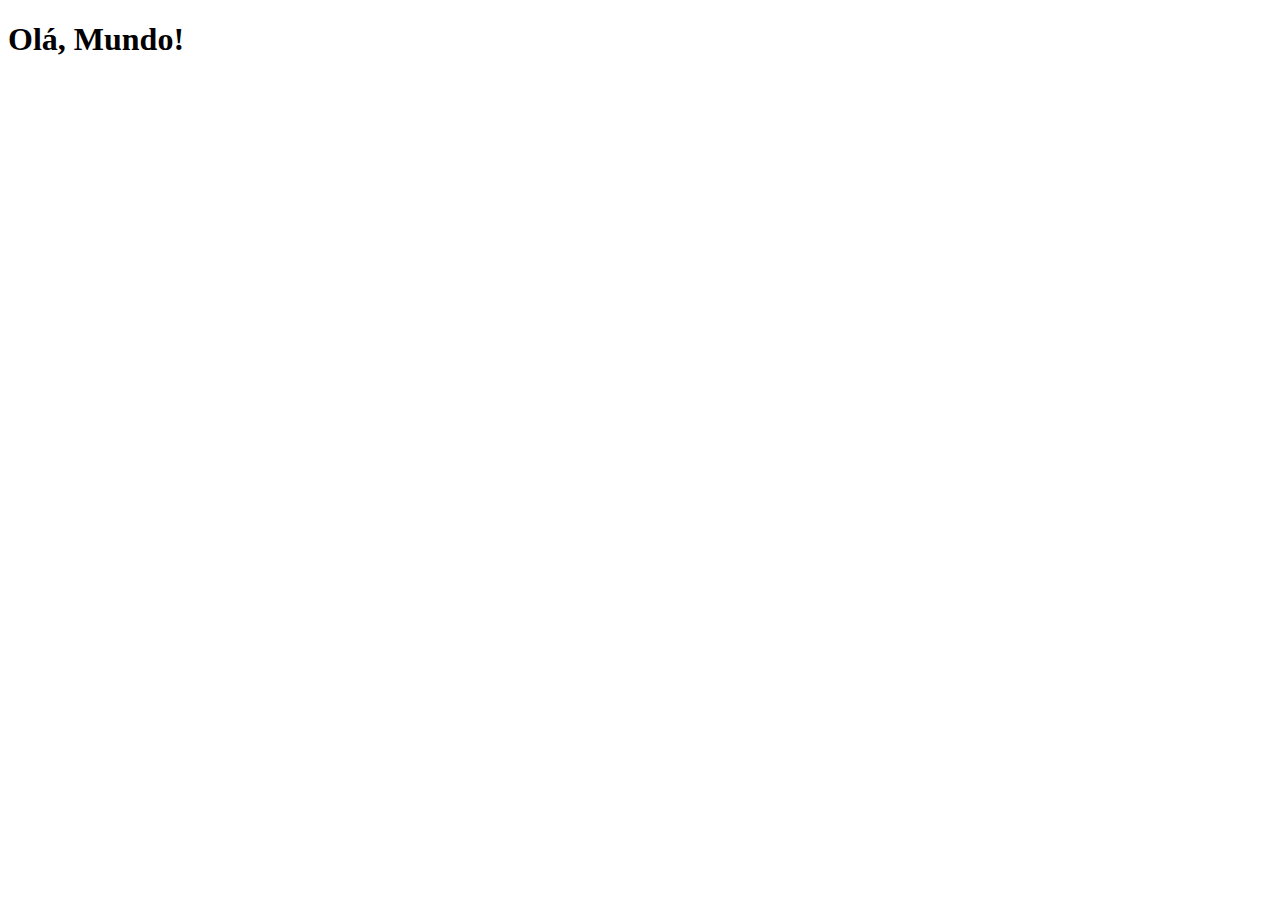
==== index.html @ b517efee "criei a página principal" ====
<!DOCTYPE html>
<html lang="pt-br">
<head>
    <meta charset="UTF-8">
    <meta http-equiv="X-UA-Compatible" content="IE=edge">
    <meta name="viewport" content="width=device-width, initial-scale=1.0">
    <title>Projeto de Redes Sociais</title>
    <link rel="shortcut icon" href="favicon.ico" type="image/x-icon">
</head>
<body>
    <h1>Olá, Mundo!</h1>
</body>
</html>
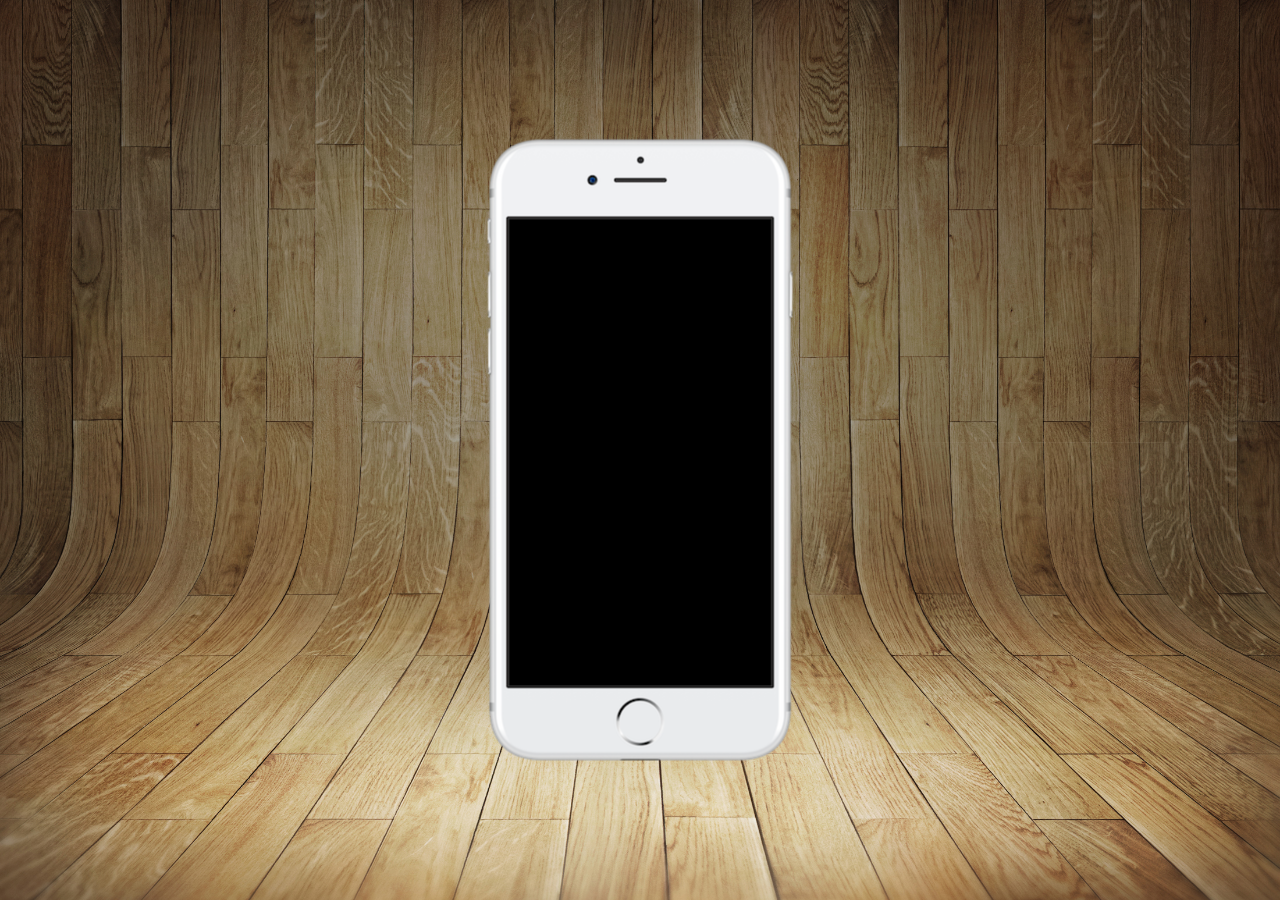
==== commit b8f61a78: "att projeto-social2" ====
--- a/index.html
+++ b/index.html
@@ -6,8 +6,16 @@
     <meta name="viewport" content="width=device-width, initial-scale=1.0">
     <title>Projeto de Redes Sociais</title>
     <link rel="shortcut icon" href="favicon.ico" type="image/x-icon">
+    <link rel="stylesheet" href="estilos/style.css">
 </head>
 <body>
-    <h1>Olá, Mundo!</h1>
+    <main>
+        <section id="telefone">
+            
+        </section>
+        <section id="redes-sociais">
+
+        </section>
+    </main>
 </body>
 </html>--- a/estilos/style.css
+++ b/estilos/style.css
@@ -0,0 +1,35 @@
+@charset "UTF-8";
+
+*{
+    margin: 0px;
+    padding: 0px;
+    font-family: Arial, Helvetica, sans-serif;
+}
+
+html, body {
+    height: 100vh;
+    width: 100vw;
+    background-color: black;
+}
+
+body {
+    background: url('../imagens/fundo-madeira.jpg') no-repeat top center;
+    background-size: cover;
+    background-attachment: fixed;
+}
+
+main {
+    height: 100vh;
+    position: relative;
+}
+
+section#telefone {
+    position: absolute;
+    top: 50%;
+    left: 50%;
+    transform: translate(-50%, -50%);
+
+    height: 627px;
+    width: 311px;
+    background: url('../imagens/frame-iphone.png') no-repeat;
+}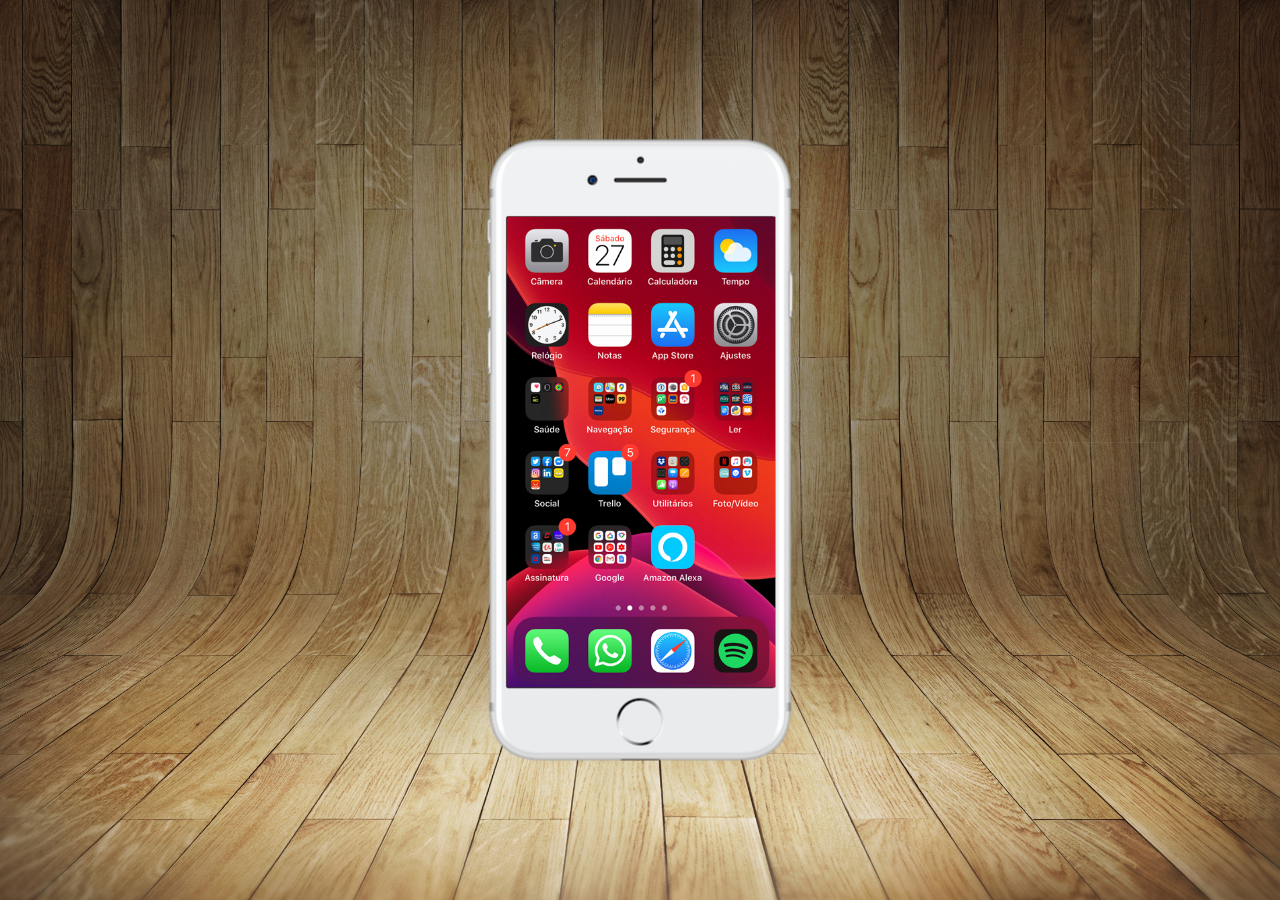
==== commit 5b5ba17a: "criei a tela home" ====
--- a/index.html
+++ b/index.html
@@ -11,7 +11,7 @@
 <body>
     <main>
         <section id="telefone">
-            
+            <iframe src="home.html" name="tela" id="tela" frameborder="0"></iframe>
         </section>
         <section id="redes-sociais">
 
--- a/estilos/style.css
+++ b/estilos/style.css
@@ -32,4 +32,12 @@
     height: 627px;
     width: 311px;
     background: url('../imagens/frame-iphone.png') no-repeat;
+}
+
+iframe#tela {
+    position: relative;
+    top: 80px;
+    left: 22px;
+    width: 269px;
+    height: 471px;
 }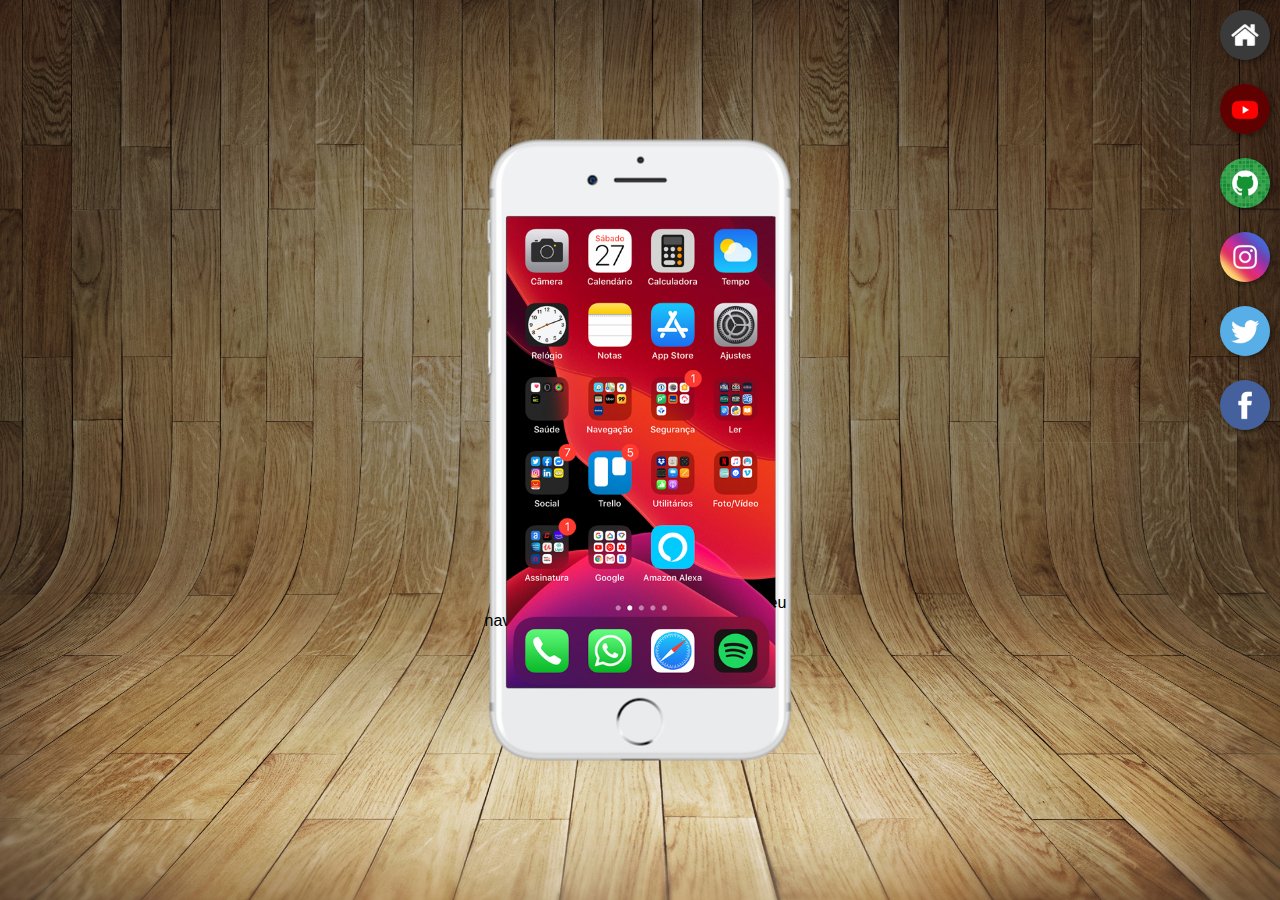
==== commit 21e1452e: "criei botões na lateral" ====
--- a/index.html
+++ b/index.html
@@ -12,9 +12,15 @@
     <main>
         <section id="telefone">
             <iframe src="home.html" name="tela" id="tela" frameborder="0"></iframe>
+            Seu navegador não é compatível com isso.
         </section>
         <section id="redes-sociais">
-
+            <a href="#" target="tela"><img src="imagens/logo-home.jpg" alt="Home"></a><br>
+            <a href="#" target="tela"><img src="imagens/logo-youtube.jpg" alt="Youtube"></a><br>
+            <a href="#" target="tela"><img src="imagens/logo-github.jpg" alt="GuitHub"></a><br>
+            <a href="#" target="tela"><img src="imagens/logo-instagram.jpg" alt="instagram"></a><br>
+            <a href="#" target="tela"><img src="imagens/logo-twitter.jpg" alt="Twitter"></a><br>
+            <a href="#" target="tela"><img src="imagens/logo-facebook.jpg" alt="Facebook"></a>
         </section>
     </main>
 </body>
--- a/estilos/style.css
+++ b/estilos/style.css
@@ -40,4 +40,23 @@
     left: 22px;
     width: 269px;
     height: 471px;
+}
+
+section#redes-sociais {
+    text-align: right;
+}
+
+section#redes-sociais img {
+    width: 50px;
+    margin: 10px;
+    border-radius: 50%;
+    box-shadow: 2px 2px 5px rgba(0, 0, 0, 0.411);
+    box-sizing: border-box;
+}
+
+section#redes-sociais img:hover {
+    border: 2px solid rgba(255, 255, 255, 0.638);
+    transform: translate(-3px, -3px);
+    box-shadow: 5px 5px 10px rgba(0, 0, 0, 0.623);
+    transition: transform .3s;
 }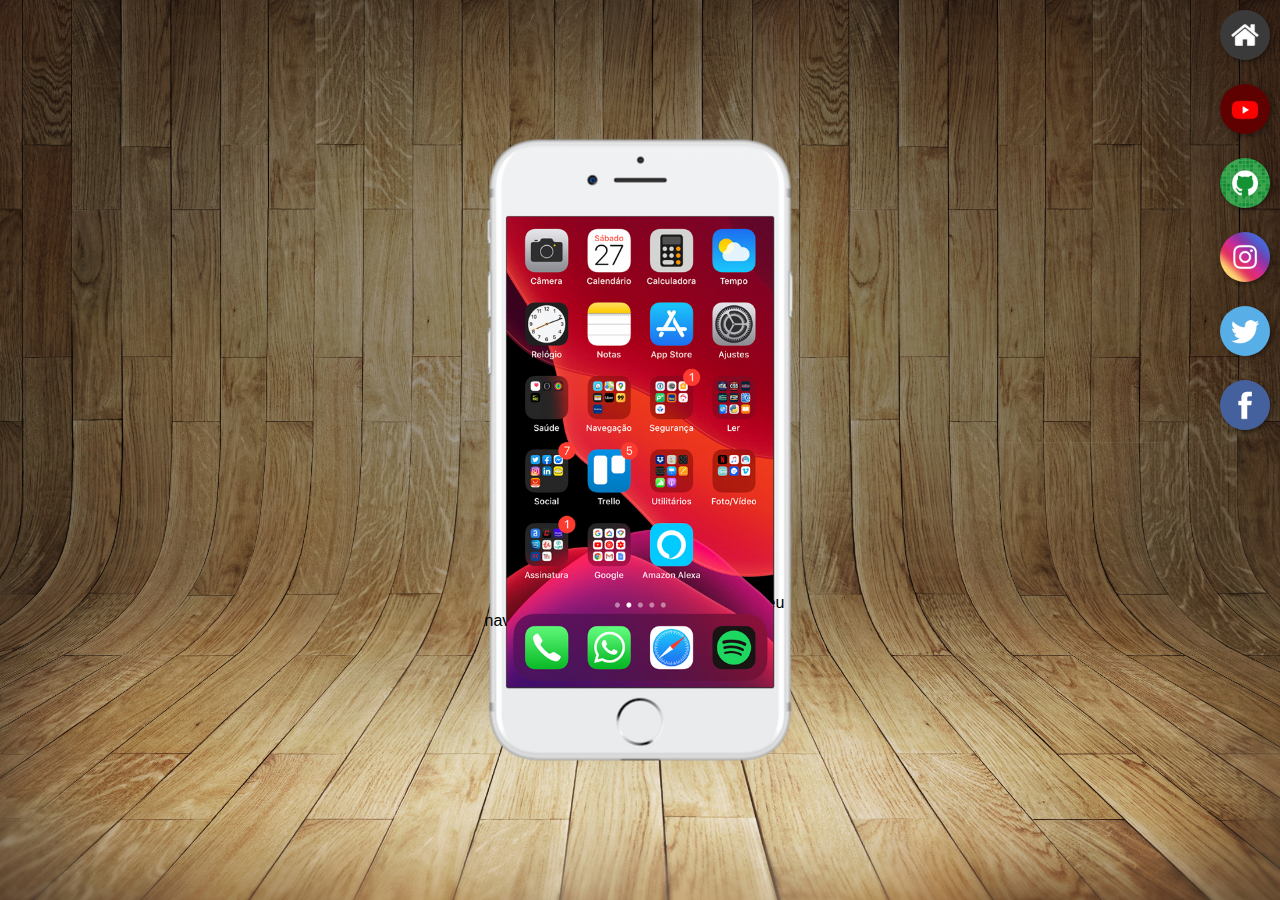
==== commit 630e1e41: "finalizando projeto" ====
--- a/index.html
+++ b/index.html
@@ -15,12 +15,12 @@
             Seu navegador não é compatível com isso.
         </section>
         <section id="redes-sociais">
-            <a href="#" target="tela"><img src="imagens/logo-home.jpg" alt="Home"></a><br>
-            <a href="#" target="tela"><img src="imagens/logo-youtube.jpg" alt="Youtube"></a><br>
-            <a href="#" target="tela"><img src="imagens/logo-github.jpg" alt="GuitHub"></a><br>
-            <a href="#" target="tela"><img src="imagens/logo-instagram.jpg" alt="instagram"></a><br>
-            <a href="#" target="tela"><img src="imagens/logo-twitter.jpg" alt="Twitter"></a><br>
-            <a href="#" target="tela"><img src="imagens/logo-facebook.jpg" alt="Facebook"></a>
+            <a href="home.html" target="tela"><img src="imagens/logo-home.jpg" alt="Home"></a><br>
+            <a href="youtube.html" target="tela"><img src="imagens/logo-youtube.jpg" alt="Youtube"></a><br>
+            <a href="github.html" target="tela"><img src="imagens/logo-github.jpg" alt="GuitHub"></a><br>
+            <a href="instagram.html" target="tela"><img src="imagens/logo-instagram.jpg" alt="instagram"></a><br>
+            <a href="twitter.html" target="tela"><img src="imagens/logo-twitter.jpg" alt="Twitter"></a><br>
+            <a href="facebook.html" target="tela"><img src="imagens/logo-facebook.jpg" alt="Facebook"></a>
         </section>
     </main>
 </body>
--- a/estilos/style.css
+++ b/estilos/style.css
@@ -38,7 +38,7 @@
     position: relative;
     top: 80px;
     left: 22px;
-    width: 269px;
+    width: 267px;
     height: 471px;
 }
 
